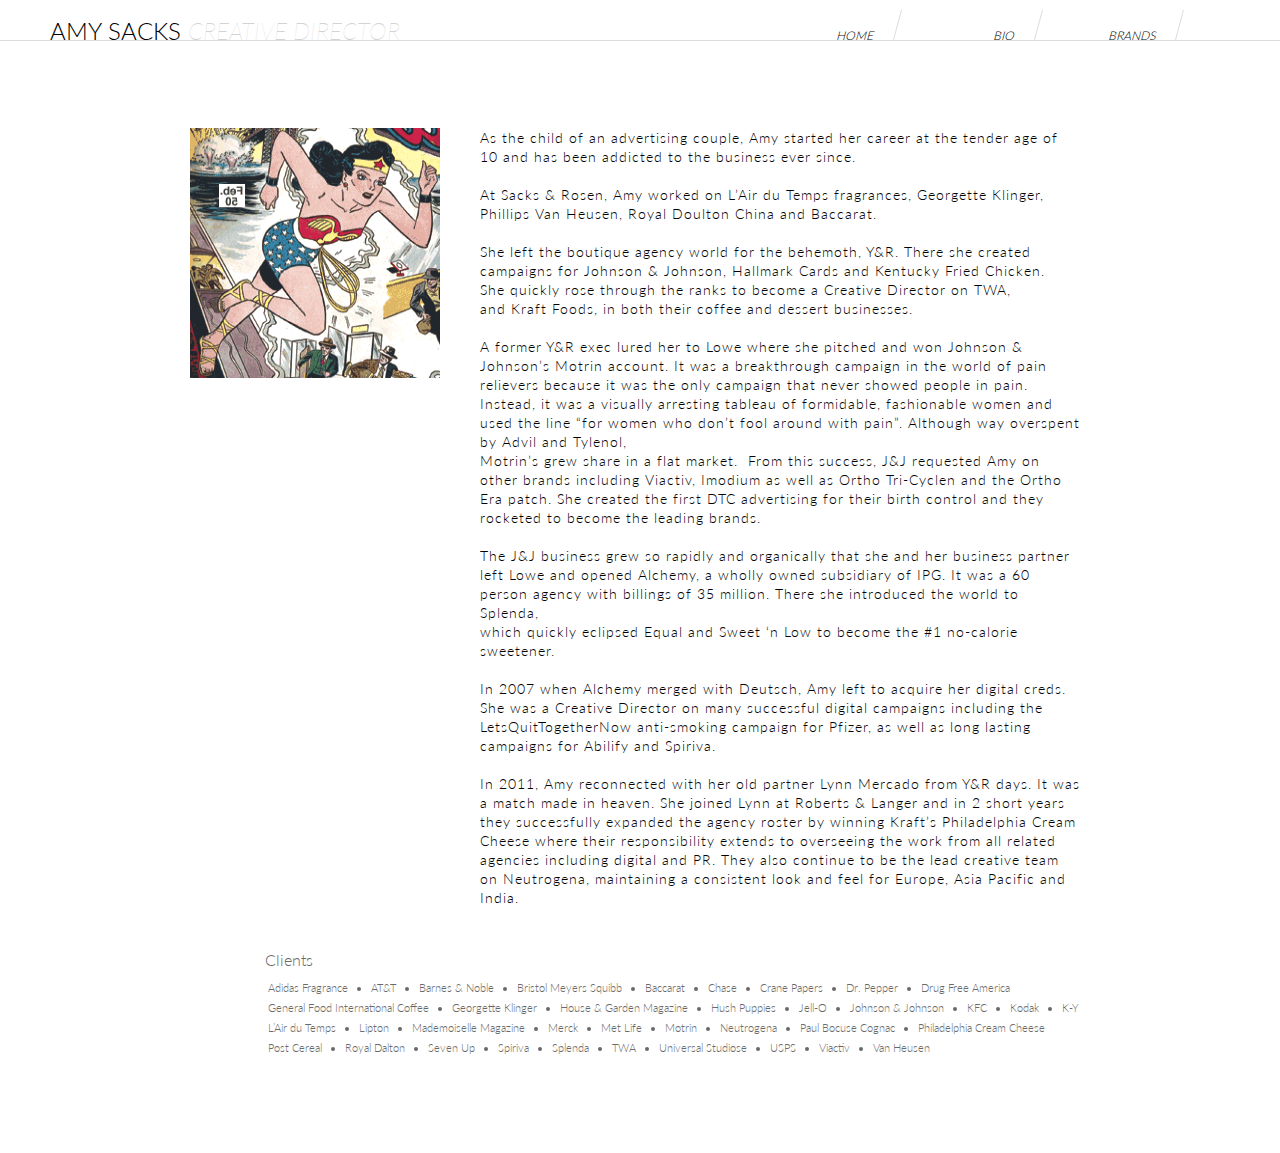
==== about.html @ 2fc03577 "add bio + linkage" ====
<!DOCTYPE html>
<html lang="en">
	<head>
		
		<link href="css/template.css" rel="stylesheet" />
		<link href="css/work.css" rel="stylesheet" />
		<link href="css/about.css" rel="stylesheet" />
		<link href="css/nav.css" rel="stylesheet" />

		<meta charset="utf-8" />
		<meta name="viewport" content="width=device-width, initial-scale=1, maximum-scale=1" />

		<link href="intention/examples/grid/css/responsivegrid.css" rel="stylesheet" />
		<link href='http://fonts.googleapis.com/css?family=Open+Sans+Condensed:300' rel='stylesheet' type='text/css'>
		<link href='http://fonts.googleapis.com/css?family=Lato:100,300,400,100italic,300italic' rel='stylesheet' type='text/css'>

		<script src="intention/test/vendor/underscore.js"></script>
	    <script src="intention/test/vendor/jquery.js"></script>
	    <script src="intention/intention.js"></script>
	    <script src="intention/context.js"></script>
		
	</head>

	<body in data-in-base-class="" class="standard" data-in-tablet-class="tablet" data-in-standard-class="standard" data-in-mobile-class="mobile">

		<div class="fullwide ux theme grid col10wide colum" 
		in
		data-in-base-class="ux theme grid colum"
		data-in-mobile-class="col3wide" 
		data-in-tablet-class="col6wide" 
		data-in-standard-class="col10wide" 
		>

		 <div class="topNav"
		in
		data-in-mobile-class="topNavM" 
		data-in-tablet-class="topNavT"
		data-in-standard-class="topNav" >
			<div class="title">Amy Sacks  <span>Creative Director  </span></div>
				

				<ul>

					<li><a href="index.html">home</a></li>
					
					<li><a href="/AmySacks/about.html">bio</a></li>
					
					<li in onmouseover="drop();"
					data-in-mobile-onmouseover="dropM();" 
					data-in-tablet-onmouseover="drop();"
					data-in-standard-onmouseover="drop();">brands</li>

					

				</ul>
				<div class="dropDown">
					<ul>
					
						<li><a href="/AmySacks/Barnes&Noble.html">Barnes & Noble</a></li>		
						<li><a href="/AmySacks/Philadelphia.html">Philadelphia</a></li>				
						<li><a href="/AmySacks/neutrogena.html">Neutrogena</a></li>					
						<li><a href="/AmySacks/ky.html">K-Y</a></li>				
						<li><a href="/AmySacks/chase.html">Chase</a></li>					
						<li><a href="/AmySacks/Splenda.html">Splenda</a></li>
						
					</ul>
				</div>
			</div>


			<div class="about"
			in
			data-in-base-class="about"
			data-in-base-onmouseover="rise();"
			data-in-mobile-class="mAbout" 
			data-in-mobile-onmouseover="riseM();" 
			data-in-tablet-class="tAbout" 
			>
				<div class="biopic"></div>
				<!-- <div class="contact">Contact<br><br>Lmercado1@aol.com</div> -->

				<div class="fullText">

					As the child of an advertising couple, Amy started her career at the tender age of 10 and has been addicted to the business ever since. 

					<br><br>
					At Sacks & Rosen, Amy worked on L’Air du Temps fragrances, Georgette Klinger, Phillips Van Heusen, Royal Doulton China and Baccarat.  

					<br><br>
					She left the boutique agency world for the behemoth, 
					Y&R. There she created campaigns for Johnson & Johnson, Hallmark Cards and Kentucky Fried Chicken.<br> She quickly rose through the ranks to become a Creative Director on TWA,<br> and Kraft Foods, in both their coffee and dessert businesses.
 
					<br><br>
					A former Y&R exec lured her to Lowe where she pitched and won Johnson & Johnson’s Motrin account. It was a breakthrough campaign in the world of pain relievers because it was the only campaign that never showed people in pain. Instead, it was a visually arresting tableau of formidable, fashionable women and used the line “for women who don’t fool around with pain”. Although way overspent by Advil and Tylenol,<br> Motrin’s grew share in a flat market.  From this success, J&J requested Amy on other brands including Viactiv, Imodium as well as Ortho Tri-Cyclen and the Ortho Era patch. She created the first DTC advertising for their birth control and they rocketed to become the leading brands.

					<br><br>
					The J&J business grew so rapidly and organically that she and her business partner <br>left Lowe and opened Alchemy, a wholly owned subsidiary of IPG. It was a 60 person agency with billings of 35 million. There she introduced the world to Splenda,<br> which quickly eclipsed Equal and Sweet ‘n Low to become the #1 no-calorie sweetener. 

					<br><br>
					In 2007 when Alchemy merged with Deutsch, Amy left to acquire her digital creds.<br> She was a Creative Director on many successful digital campaigns including the LetsQuitTogetherNow anti-smoking campaign for Pfizer, as well as long lasting campaigns for Abilify and Spiriva.
					
					<br><br>
					In 2011, Amy reconnected with her old partner Lynn Mercado from Y&R days. It was a match made in heaven. She joined Lynn at Roberts & Langer and in 2 short years they successfully expanded the agency roster by winning Kraft’s Philadelphia Cream Cheese where their responsibility extends to overseeing the work from all related agencies including digital and PR. They also continue to be the lead creative team on Neutrogena, maintaining a consistent look and feel for Europe, Asia Pacific and India.
					
				</div>

				<div class="clients">Clients

					<ul>
						<div class="bruta"></div>
						<li class="no-disc">Adidas Fragrance</li>
						<li>AT&T</li>
						<li>Barnes & Noble</li>
						<li>Bristol Meyers Squibb</li>
						<li>Baccarat</li>
						<li>Chase</li>
						<li>Crane Papers</li>
						<li>Dr. Pepper</li>
						<li class="no-disc">Drug Free America</li>
						<li>General Food International Coffee</li> 
						<li>Georgette Klinger</li>  
						<li>House & Garden Magazine</li>
						<li>Hush Puppies</li>
						<li>Jell-O</li>
						<li>Johnson & Johnson</li>
						<li>KFC</li>
						<li>Kodak</li>
						<li class="no-disc">K-Y</li>
						<li>L’Air du Temps</li>
						<li>Lipton</li>
						<li>Mademoiselle Magazine</li>
						<li>Merck</li>  
 						<li>Met Life</li> 
						<li>Motrin</li>
						<li>Neutrogena</li>
						<li>Paul Bocuse Cognac</li>
						<li>Philadelphia Cream Cheese </li>
						<li class="no-disc">Post Cereal</li>
						<li>Royal Dalton</li>
						<li>Seven Up</li>
						<li>Spiriva</li>
						<li>Splenda</li>
						<li>TWA</li>
						<li>Universal Studiose</li>
						<li>USPS</li>
						<li>Viactiv</li>
						<li>Van Heusen</li>
					</ul>

					<div class="blocker"></div>

					<!-- <ul>
						<li>Adidas Fragrance</li>
						<li>Amtrak</li>
						<li>AT&T</li>
						<li>beauty.com</li>
						<li>Bristol Meyers Squibb</li>
						<li>Buick</li>
						<li>Caress</li>
						<li>GM</li>
						<li>Hunter Douglas</li>
						<li>Hush Puppies</li>
						<li>Jell-O</li>
						<li>Jergens</li>
						<li>Johnson & Johnson</li>
						<li>KFC</li>
						<li>Lee Jeans</li>
						<li>Lipton Iced Tea</li>
						<li>Lorillard Anti-Smoking Campaign</li>
						<li>Loro Piana</li>
						<li>Lycra</li>
						<li>Merck</li>
						<li>Met Life</li>
						<li>MicroCotton</li>
						<li>Milk</li>
						<li>Neutrogena</li>
						<li>o.b. tampons</li>
						<li>Pillsbury</li>
						<li>Piz Buin</li>
						<li>President Cheese</li>
						<li>Progressive Auto Insurance</li>
						<li>Stetson</li>
						<li>3 Musketeers</li>
						<li>Smith Barney</li>
						<li>Time Magazine</li>
						<li>Tropicana</li>
						<li>Universal Studios</li>
						<li>Verizon</li>
						<li>Weight Watchers</li>
					</ul> -->

				</div>
				

			</div>



		</div>


	<script src="js/slide.js" type="text/javascript"></script>




	</body>

</html>
---- css/template.css ----
@font-face {
font-family: HelveticaNeue-Light;
src: url("css/HelveticaNeue-UltraLight.otf") format("opentype");
}
body {
	width: 100%;
	height: 100%;
	position: absolute;
	top: 0px;
	left: 0px;
	background: white;
}
.container {
	width: 100%;
	height: 800px;
	position: absolute;
	top: 100px;
}

.brandWork {
	padding-left: 20px;
	width: 900px;
	position: absolute;
	left: -450px;
	margin-left: 50%;
	background: white;
	height: auto;
	min-height: 800px;
}

.brandWork .brand_title {
	font-family: 'Lato', sans-serif;
	font-weight: 300;
	font-size: 24px; 
	margin-bottom: 20px;
	width: 100%;
}

.brandWork .brand_title:hover {
	color: darkgrey;
	-webkit-transition: all 0.5s ease;
	-moz-transition: all 0.5s ease;
	-opera-transition: all 0.5s ease;
}

.brandWork .main {
	padding-top: 0px;
	/*border: 1px solid blue;*/
	width: auto;
	float: left;
	margin-right: 5%;
}


.main img {
	/*width: auto;*/
	/*border: 1px solid gainsboro;*/
}


.brandWork .subright {
	/*padding-top: 10px;*/
	/*padding-left: 40px;*/
	/*border-left: 1px dashed gainsboro;*/
	width: 20%;
	float: left;
	height: 430px;
}

.brandWork .subright img {
	/*width: 200px;*/
	height: auto;
	margin-bottom: 20px;
	margin-right: 20%;
	border: 1px solid gainsboro;
}

.brandWork #chase  {
	
	width: 350px;
	float: left;
	height: 430px;
}

.brandWork #chase img  {
	/*width: 150px;*/
	height: auto;
	margin-bottom: 20px;
	margin-right: 20px;
	border: 1px solid gainsboro;
}

.brandWork .subbottom {
	margin-top: 20px;
	padding-top: 20px;
	padding-bottom: 40px;
	/*border-top: 1px dashed black;*/
	width: 100%;
	float: left;
	height: auto;
}

.brandWork .subbottom img {
	margin-right: 20px;
	/*width: 250px;*/
	height: auto;
}

.brandWork #rule {
	border: 1px solid gainsboro;
}

.brandWork .subbottom .digital{
	vertical-align: top;
	/*height: 169px!important;
	width: auto;*/
}

.brandWork .digital img {
	margin-right: 20px;
	/*width: 450px;*/
	height: auto;
}

p {
	display: none;
}

/*TABLET */

 .containT {
	width: 100%;
	height: 800px;
	position: absolute;
	top: 100px;
	padding-left: 0px;
}

.containT p {
	display: block;
}

.brandWorkT {
	width: 560px;
	position: absolute;
	left: -280px;
	margin-left: 50%;
	background: white;
	height: 800px;
	min-height: 800px;
}

.brandWorkT .brand_title {
	font-family: 'Lato', sans-serif;
	font-weight: 300;
	font-size: 24px; 
	margin-bottom: 20px;
	width: 100%;
	color: black;
}


.brandWorkT .main {
	padding-top: 0px;
	width: auto;
	float: left;
	margin-bottom: 80px;
}

.brandWorkT .main iframe {
	height: 350px;
	width: 500px;
	border: 1px solid gainsboro;
}

.brandWorkT .main img {
	width: auto;
	width: 500px;
	border: 1px solid gainsboro;
}


.brandWorkT .subright {
	width: 500px;
	float: left;
	height: auto;
	border-top: 1px solid gainsboro;
	padding-top: 40px;
	margin-bottom: 40px;
}

.brandWorkT .subright p{
	font-size: 20px;
	position: absolute;
	margin-top:-70px;
	right: 90px;
	font-style: italic;
	color: gainsboro;
}

.brandWorkT .subright img {
	width: 144px;
	float: left;
	margin-right: 20px;
	margin-bottom: 0px;	
	border: 1px solid gainsboro;
}

.brandWorkT #chase  {
	width: 500px;
	
	height: auto;
	border-top: 1px solid gainsboro;
	padding-top: 40px;
	margin-bottom: 40px;
}

.brandWorkT #chase img  {
	width: 144px;
	float: right;
	margin-right: 20px;
	margin-bottom: 80px;	
	border: 1px solid gainsboro;
}

.brandWorkT .subbottom {
	margin-top: 40px;
	padding-top: 40px;
	padding-bottom: 40px;
	border-top: 1px solid gainsboro;
	width: 500px;
	float: left;
	height: auto;
}

.brandWorkT .subbottom img {
	margin-right: 19px;
	margin-bottom: 40px;
	width: 144px;
	height: auto;
}

.brandWork #rule {
	border: 1px solid gainsboro;
}

.brandWorkT .subbottom .digital{
	width: 400px;
	height: auto !important;
	margin-right: 0px;
}

.brandWorkT img .digital{
	margin-right: 0px!important;
	width: 450px;
	height: auto;
}

.brandWorkT .subbottom p{
	font-size: 20px;
	position: absolute;
	margin-top:-180px;
	right: 90px;
	font-style: italic;
	color: gainsboro;
}


/*MOBILE */

 .containM {
	width: 100%;
	height: 800px;
	position: absolute;
	top: 30px;
	padding-left: 0px;
	background: white;
	padding-top: 80px;
	z-index: 0;
}

.containM p {
	display: block;
}

.brandWorkM {
	width: 300px;
	position: absolute;
	left: -182px;
	margin-left: 50%;
	/*border: 1px solid lavender;*/
	background: white;
	height: auto;
	min-height: 800px;
}

.brandWorkM .brand_title {
	font-family: 'Lato', sans-serif;
	font-weight: 300;
	font-size: 18px; 
	margin-bottom: 20px;
	margin-left: 20px;
	width: 100%;
	color: black;
}

.brandWorkM .main {
	padding-top: 0px;
	width: auto;
	float: left;
	margin-bottom: 0px;
}


.brandWorkM  .main img {
	width: 320px;
	border: 1px solid gainsboro;
	margin-bottom: 20px;
}

.brandWorkM  .main iframe {
	height: 250px;
	width: 320px;
	border: 1px solid gainsboro;
	margin-bottom: 20px;
}


.brandWorkM .subright {
	width: 100%;
	float: left;
	height: auto;
	padding-top: 0px;
	margin-bottom: 0px;
}

.brandWorkM .subright p{
	font-size: 20px;
	position: absolute;
	margin-top:-70px;
	right: 90px;
	font-style: italic;
	color: gainsboro;
}

.brandWorkM .subright img {
	width: 320px !important;
	float: left;
	margin-right: 0px;
	margin-bottom: 20px;	
	border: 1px solid gainsboro;
}



.brandWorkM .subbottom {
	width: 100%;
	float: left;
	height: auto;
	padding-top: 0px;
	margin-bottom: 0px;
	margin-top: 0px;
}

.brandWorkM .subbottom img {
	width: 320px !important;
	float: left;
	margin-right: 0px;
	margin-bottom: 20px;	
	border: 1px solid gainsboro;
}


.brandWorkM p{
	display: none;
}
---- css/work.css ----
.sideNav {
	top: 13%;
	width: 170px;
	/*background: lavender;*/
	border-right: 1px dashed lightgrey;
	 
	position: fixed;
	margin-left: 50%;
	left: -620px;
}

.work {

	font-family: 'HelveticaNeue-UltraLight', 'Helvetica Neue UltraLight', 'Helvetica Neue', Arial, Helvetica, sans-serif; font-weight: 100; letter-spacing: 1px;
   	font-weight: 150;

	width: 880px;
	height: auto;
	position: absolute;
	margin-top: 7%;
	margin-left: 50%;
	left: -460px;
	
	/*border: 1px solid grey;*/
}

#gridMod {

	width: 250px;
	height: 150px;
	float: left;
	margin-left: 40px;
	margin-bottom: 100px;

}

#gridMod img {
	width:250px;
	height: 150px;
	opacity: 0.8;
	border: 1px solid lightgrey;
}


#gridMod img:hover {
	
	/*border: 1px solid black;*/
	color: black;
	opacity: 1;
	-webkit-transition: opacity 0.5s ease;
	-moz-transition: opacity 0.5s ease;
	-opera-transition: opacity 0.5s ease;
}

#gridMod a {
	
	text-decoration: none;
	width: 250px;
	color: black;
	font-size: 28px;
	opacity: 1;
	text-align: center;
	position: absolute;

}

/***************Tablet*****************/

.tWork {

	width: 650px;
	height: auto;
	position: absolute;
	margin-top: 80px;
	margin-left: 50%;
	left: -325px;
	/*border: 1px solid lavender;*/
}

.tWork #gridMod {

	width: 200px;
	height: 112px;
	/*border: 1px solid seagreen;*/
	float: left;
	margin-left: 10px;
	margin-bottom: 60px;
}

.tWork #gridMod img {

	width: 200px;
	height: 112px;

}

.tWork #gridMod a {
	position: absolute;
	width: 200px;
	margin-top: 0px;
	font-size: 22px;
	text-align: center;
}

/****************Mobile*****************/

.mWork {

	width: 250px;
	height: auto;
	position: absolute;
	margin-top: 40px;
	margin-left: 50%;
	left: -125px;
	/*border: 1px solid lavender;*/
}

.mWork #gridMod {

	width: 250px;
	height: 150px;
	/*border: 1px solid black;*/
	float: left;
	margin-left: 0px;
	margin-bottom: 100px;
}

.mWork #gridMod a {

	text-decoration: none;
	width: 250px;
	color: black;
	font-size: 22px;
	opacity: 1;
	text-align: center;
	position: absolute;

}
---- css/about.css ----
.about {

	font-family: 'Lato', sans-serif;
	font-weight: 300;
   	line-height: 14px;
	width: 900px;
	height: auto;
	position: absolute;
	top: 12%;
	margin-left: 50%;
	left: -470px;
	padding: 20px;

}

.biopic {
	
	width:250px;
	height: 250px;
	background-size: 250px 250px;
	background-image:url(ww.png);
	float: left;
}

.contact {
	
	font-family: font-family: 'HelveticaNeue-UltraLight', 'Helvetica Neue UltraLight', 'Helvetica Neue', Arial, Helvetica, sans-serif; font-weight: 100; letter-spacing: 1px;
	position: absolute;
	top: 200px;
	width: 250px;
	height: 100px;
	color: #A8A8A8 ;
	font-size: 11px;
	text-align: right;
	float: left;
}


.fullText{
	
	width: 600px;
	height: auto;
	font-size: 14px;
	float: left;
	margin-left: 40px;
	letter-spacing: 1px;
	line-height: 19px;
}

.clients{
	
	margin-left: 75px;
	width: 88%;
	height: 200px;
	position: absolute;
	margin-top: 550px;
	top: 36%;
	color: dimgrey;
	list-style: disc !important;
}

.clients ul {
	
	margin-left: -60px;
	font-size: 11px;
	list-style: disc !important;
}

.clients ul li {
	
	line-height: 20px;
	float: left;
	margin-left: 23px;
	list-style-type: disc !important;
}

li .no-disc{

	padding-left: 0px;
	list-style-type: none !important;
}

.bruta {
	height: 120px;
	width: 10px;
	position: absolute;
	margin-left: 5px;
	z-index: 1;
	background: white;
	/*border: 1px solid tomato;*/
}

/****************Tablet*****************/

.tAbout {

	/*border:1px solid seagreen;*/
	width: 100%;
	height: auto;
	position: absolute;
	padding: 20px;
	left: 0px;
	margin-left: 0px;
	padding-left: 8%;
}

.tAbout .biopic {
	
	width:250px;
	height:250px;
	background-image:url(ww.png);
	float: left;
}

.tAbout .contact {
	
	position: relative;
	top: 0px;
	margin-left: 20px;
	width: 50px;
	height: 165px;
	font-size: 11px;
	text-align: left;
	line-height: 8px;
	float: left;

}

.tAbout .fullText{
	
	width: 85%;
	height: auto;
	font-size: 14px;
	float: left;
	margin-left: 0px;
	margin-top: 20px;
	/*border: 1px solid lavender;*/
}

.tAbout .clients {
	
	width: 70%;
	height: 200px;
	position: absolute;
	top: 650px;
	left: 20px;
	/*padding-right: 20px;*/
	word-wrap: break-word;
}

.tAbout .clients ul {
	padding-left: 0px;
}

.tAbout li {
	 list-style-type: circle;
}


/****************Mobile*****************/

.mAbout {

	/*border:1px solid seagreen;*/
	width: 89%;
	height: auto;
	position: absolute;
	padding-top: 0px;
	left: 0px;
	margin-left: 0px;
	padding-left: 8%;
	margin-top: 80px;
}

.mAbout .biopic {
	
	width:250px;
	height:250px;
	background-image:url(ww.png);
	float: left;
	margin-left: 10px;
	margin-top: -40px;
}

.mAbout .contact {
	
	position: absolute;
	top: 150px;
	margin-left: 0px;
	width: 50px;
	height: 165px;
	font-size: 11px;
	text-align: left;
	line-height: 8px;
	float: left;

}

.mAbout .fullText{
	
	width: 95%;
	height: auto;
	font-size: 12px;
	float: left;
	margin-left: 0px;
	margin-top: 40px;
	/*border: 1px solid lavender;*/
}

.mAbout .clients {
	
	width: 75%;
	height: 300px;
	position: absolute;
	bottom: -340px !important;
	top: auto;
	left: 0px;
	word-wrap: break-word;
}

.mAbout .clients ul {
	padding-left: 0px;
}

.mAbout li {
	 list-style-type: none;
}

.mAbout .blocker {
	height: 100px;
	width: 20px;
	background: 1px solid tomato;
	background: white;
	bottom: 50px;
	left: -60px;
	position: absolute;
}
---- css/nav.css ----
.topNav {
	width: 100%;
	height: 40px;
	position: absolute;
	top: 0px;
	font-family: 'Lato', sans-serif;
	font-weight: 300;
	font-size: 12px; 
   	background: white;
   	border-bottom: 1px solid gainsboro;
   	z-index: 1;
   	background: white;
}

.topNav ul {
	text-decoration: none;
	position: absolute;
	right:100px;
	top: 10px;
	margin: 0px;
	text-transform: uppercase;
	z-index: 2;
}

.topNav ul li {
	display: inline;
	position: absolute;
	height: 30px;
	width: auto;
	min-width: 120px;
	color: black;
	position: relative;
	float: left;
	text-align: right;
	padding-right: 20px;
	border-right: 1px solid gainsboro;
	line-height: 52px;
	/*background: tomato;*/
	 -webkit-transform: skew(-15deg); 
}

.topNav ul li a {

	text-decoration: none;
	color: black;
	
}

.topNav li :hover {
	color: #A8A8A8!important ;
}

.topNav li a:hover {
	color: #A8A8A8!important ;
}

.topNav .dropDown  {
	/*display: none;*/
	position: absolute;
	height: 30px;
	text-decoration: none;
	width: 100%;
	top: -200px;
	font-size: 12px;
	text-align: left !important;
	z-index: 0;
	background: whitesmoke;
	-webkit-transition: all 1s ease;
	-moz-transition: all 1s ease;
	-opera-transition: all 1s ease;

}

.topNav .dropDown ul{
	top: 0px;
	right: 60px;

}

.topNav .dropDpwn ul li {
	border-right: 1px solid white !important;
	color: red;
}


.topNav .dropDown ul a{
	color: black;

}

.title {
	position: absolute;
	width: 100%;
	height: 40px;
	top: 0px;
	left: 0px;
	padding-left: 50px;
	background: white;
	font-family: 'Lato', sans-serif;
	text-transform: uppercase;
	font-weight: 300; 
   	font-size: 24px;
   	z-index: 1;
   	line-height: 61px;
}

.title span {
	color: lightgrey;
	font-weight: 100; 
	font-style: italic;
}


/*TABLET*/


.topNavT{
	width: 100%;
	height: 40px;
	position: absolute;
	top: 0px;
	font-family: 'Lato', sans-serif;
	font-weight: 300;
	font-size: 12px; 
   	background: white;
   	border-bottom: 1px solid gainsboro;
   	z-index: 1;
   	background: white;
}

.topNavT ul {
	text-decoration: none;
	position: absolute;
	right:20px;
	top: 10px;
	margin: 0px;
	text-transform: uppercase;
	z-index: 2;
}

.topNavT ul li {
	display: inline;
	position: absolute;
	height: 30px;
	width: auto;
	min-width: 60px;
	color: black;
	position: relative;
	float: left;
	text-align: right;
	padding-right: 20px;
	border-right: 1px solid gainsboro;
	line-height: 52px;
	/*background: tomato;*/
	 -webkit-transform: skew(-15deg); 
}

.topNavT ul li a {

	text-decoration: none;
	color: black;
	
}

.topNavT li a:hover {
	color: #A8A8A8!important ;
}

.topNavT .dropDown  {
	/*display: none;*/
	position: absolute;
	max-height: 30px;
	text-decoration: none;
	width: 100%;
	/*top: -200px;*/
	font-size: 10px;
	text-align: left !important;
	z-index: 0;
	background: whitesmoke;
	-webkit-transition: all 2s ease;
	-moz-transition: all 2s ease;
	-opera-transition: all 2s ease;

}

.topNavT .dropDown ul{
	top: 0px;
	right: 0px;

}

.topNavT .dropDpwn ul li {
	border-right: 1px solid white !important;
	color: red;
	width: 50px;
}


.topNavT .dropDown ul a{
	color: black;

}

.topNavT .title {
	position: absolute;
	width: 100%;
	height: 40px;
	top: 0px;
	left: 0px;
	padding-left: 20px;
	background: white;
	font-family: 'Lato', sans-serif;
	text-transform: uppercase;
	font-weight: 300; 
   	font-size: 18px;
   	z-index: 1;
   	line-height: 67px;
}


.title span {
	color: lightgrey;
	font-weight: 100; 
	font-style: italic;
}


/*MOBILE*/


.topNavM{
	width: 100%;
	height: 40px;
	position: absolute;
	top: 0px;
	left: 0px;
	font-family: 'Lato', sans-serif;
	font-weight: 300;
	font-size: 12px; 
   	background: white;
   	border-bottom: 1px solid gainsboro;
   	z-index: 2;

}

.topNavM ul {
	text-decoration: none;
	position: absolute;
	margin: 0px;
	left: 0px;
	text-transform: uppercase;
	z-index: 2;
	height: 20px;
	width: 100%;
	margin-left: -40px !important;
	top: 40px;
	list-style-type: none;
	border-bottom: 1px solid white;
	background: gainsboro;
	text-align: right;

}

.topNavM ul li {
	display: inline;
	text-decoration: none;
	position: absolute;
	color: black;
	position: relative;
	/*float: left;*/
	text-align: right;
	padding-right: 10px;
	width: 30px;
	line-height: 20px;
	font-style: italic;

	
}

.topNavM ul li a {

	text-decoration: none;
	color: black;
	margin-left: 20px;
	
}

.topNavM li a:hover {
	color: #A8A8A8!important ;
}

.topNavM .dropDown  {
	position: absolute;
	text-decoration: none;
	position: absolute;
	top: -200px;
	z-index: 1;
	height: 181px;
	width: 100%;
	-webkit-transition: all 2s ease;
	-moz-transition: all 2s ease;
	-opera-transition: all 2s ease;
}

.topNavM .dropDown ul{
	margin-top:0px;
	width: 100%;
	height: auto;
	padding-top: 10px;

}

.topNavM .dropDown ul li {
	border-right: 1px solid white !important;
	color: red;
	width: 100%;
	background: gainsboro;
	height: 30px;
	display: list-item!important;
	text-align: left;
}


.topNavM .dropDown ul a{
	color: black;

}


.topNavM .title {
	position: absolute;
	width: 100%;
	height: 40px;
	top: 0px;
	left: 0px;
	padding-left: 20px;
	background: white;
	font-family: 'Lato', sans-serif;
	text-transform: uppercase;
	font-weight: 300; 
   	font-size: 16px;
   	z-index: 2;
   	line-height: 67px;
}

.topNavM .title span {
	color: grey;
	font-weight: 100; 
	font-style: italic;
}
---- intention/examples/grid/css/responsivegrid.css ----
/* global */
body {
	margin: 0;
}

/* end global */
/* module styles */
.module {
	display: block;
	overflow: hidden;
}

.module:not(:last-child) {
	margin-bottom: 1rem;
}

.module:before,
.module:after,
.column:before,
.column:after,
.colgroup:before,
.colgroup:after {
	content: "";
	display: block;
	height: 0;
	overflow: hidden;
}

.module:after, 
.column:after, 
.colgroup:after {
	clear: both;
}

/* end module styles */
/* component styles */
/* end component styles */
/* grid */
.column {
	float: left;
	margin-left: 1.15%;
	/* Margin in a 10-col  */
}

.column:first-child {
	margin-left: 0 !important;
}

.column + .column:last-child {
	float: right; /* <- makes alignment look neater */
	margin-left: 0 !important; /* <- reduces likelihood of inadvertent wrapping */
}

.col10wide {
	width: 100%;
}

.col9wide {
	width: 89.9%;
}

.col8wide {
	width: 79.7%;
}

.col7wide {
	width: 69.6%;
}

.col6wide {
	width: 59.54%;
}

.col5wide {
	width: 49.4%;
}

.col4wide {
	width: 39.3%;
}

.col3wide {
	width: 29.17%;
}

.col2wide {
	width: 19.06%;
}

.col1wide {
	width: 8.96%;
}

.placeholder {
	display: none !important;
}

/* Inside a col6wide */
.col6wide .colgroup > .col3wide {
	width: 49.1%;
}

.col6wide .colgroup > .col2wide {
	width: 32%;
}

.col6wide .colgroup > .column {
	margin-left: 2%; /* <- This value is larger than it should be. */
}

/* Inside a col4wide */
.col4wide .colgroup > .col2wide {
	width: 48.54%;
}

.col4wide .colgroup > .column {
	margin-left: 2.92%; 
}

.col3wide .column.col3wide {
	margin-left: 0 !important; /* <- No column margins in phone view */
}

/* reset nested columns */
.col1wide > .col1wide,
.col2wide > .col2wide,
.col3wide > .col3wide,
.col4wide > .col4wide,
.col5wide > .col5wide,
.col6wide > .col6wide,
.col7wide > .col7wide,
.col8wide > .col8wide,
.col9wide > .col9wide,
.col10wide > .col10wide,
.col11wide > .col11wide,
.col12wide > .col12wide,
.col13wide > .col13wide,
.col14wide > .col14wide,
.col2wide > .colgroup > .col2wide,
.col3wide > .colgroup > .col3wide,
.col4wide > .colgroup > .col4wide,
.col6wide > .colgroup > .col6wide {
	width: 100%;
}

/* handle non-10-col-based contexts */
.luxury .col14wide,
.tablet .col6wide,
.mobile .col3wide {
	width: 100%;
}

body>.grid {
	background-image: url([data-uri]);
	background-size: 100% 100%;
}

body.tablet>.grid {
	background-size: 168% 168%;
}

body.mobile>.grid {
	background-size: 343% 343%;
}
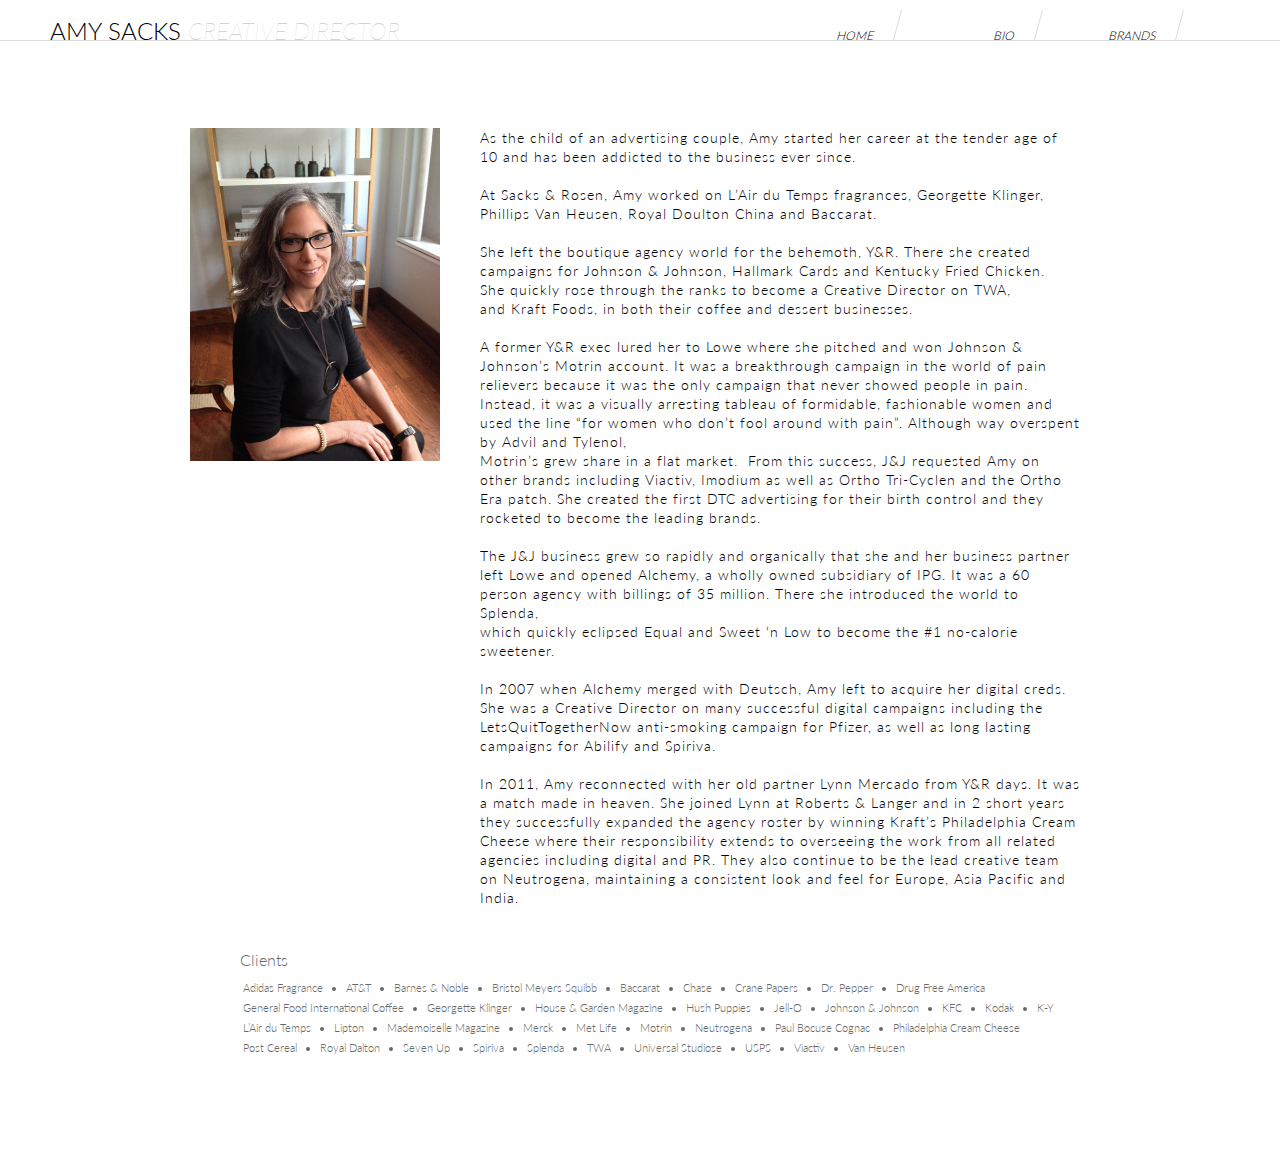
==== commit 7716bd06: "add motrin to nav and index" ====
--- a/about.html
+++ b/about.html
@@ -62,6 +62,7 @@
 						<li><a href="/AmySacks/ky.html">K-Y</a></li>				
 						<li><a href="/AmySacks/chase.html">Chase</a></li>					
 						<li><a href="/AmySacks/Splenda.html">Splenda</a></li>
+						<li><a href="/AmySacks/Motrin.html">Motrin</a></li>
 						
 					</ul>
 				</div>
--- a/css/about.css
+++ b/css/about.css
@@ -18,9 +18,9 @@
 .biopic {
 	
 	width:250px;
-	height: 250px;
-	background-size: 250px 250px;
-	background-image:url(ww.png);
+	height: 333px;
+	background-size: 250px 333px;
+	background-image:url(Amy.jpg);
 	float: left;
 }
 
@@ -51,7 +51,7 @@
 
 .clients{
 	
-	margin-left: 75px;
+	margin-left: 50px;
 	width: 88%;
 	height: 200px;
 	position: absolute;
@@ -109,8 +109,9 @@
 .tAbout .biopic {
 	
 	width:250px;
-	height:250px;
-	background-image:url(ww.png);
+	height: 333px;
+	background-size: 250px 333px;
+	background-image:url(Amy.jpg);
 	float: left;
 }
 
@@ -177,8 +178,9 @@
 .mAbout .biopic {
 	
 	width:250px;
-	height:250px;
-	background-image:url(ww.png);
+	height: 333px;
+	background-size: 250px 333px;
+	background-image:url(Amy.jpg);
 	float: left;
 	margin-left: 10px;
 	margin-top: -40px;
@@ -202,7 +204,7 @@
 	
 	width: 95%;
 	height: auto;
-	font-size: 12px;
+	font-size: 10px;
 	float: left;
 	margin-left: 0px;
 	margin-top: 40px;
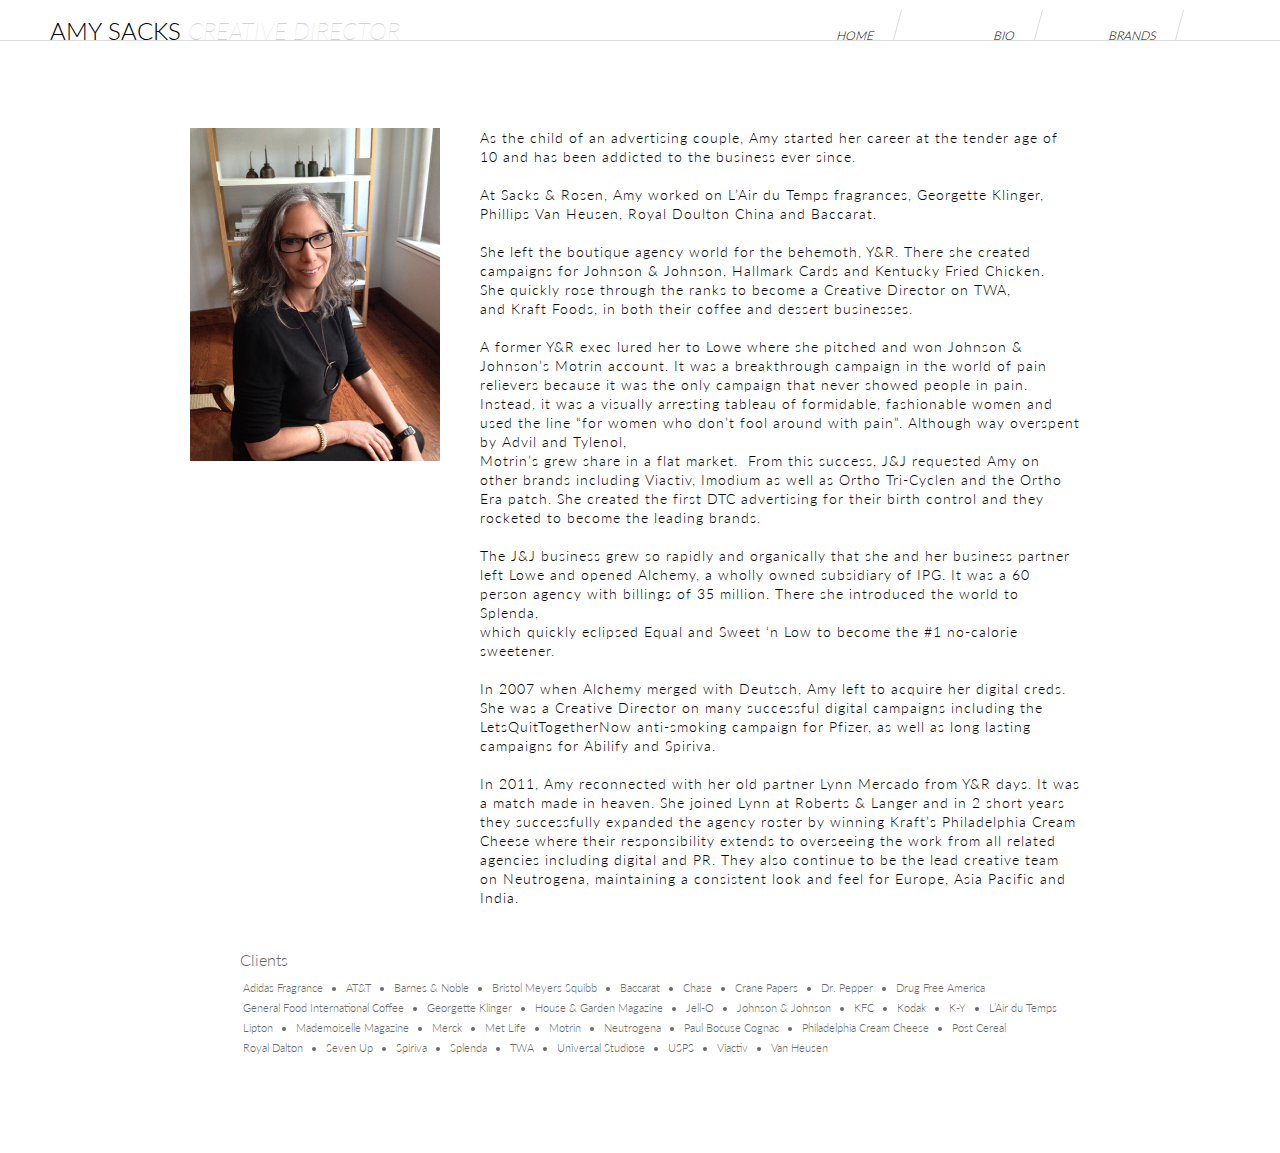
==== commit dcaf6fcf: "make changes to clients" ====
--- a/about.html
+++ b/about.html
@@ -121,7 +121,6 @@
 						<li>General Food International Coffee</li> 
 						<li>Georgette Klinger</li>  
 						<li>House & Garden Magazine</li>
-						<li>Hush Puppies</li>
 						<li>Jell-O</li>
 						<li>Johnson & Johnson</li>
 						<li>KFC</li>
--- a/css/nav.css
+++ b/css/nav.css
@@ -144,7 +144,7 @@
 	position: absolute;
 	height: 30px;
 	width: auto;
-	min-width: 60px;
+	min-width: 40px;
 	color: black;
 	position: relative;
 	float: left;
@@ -173,6 +173,7 @@
 	max-height: 30px;
 	text-decoration: none;
 	width: 100%;
+	height: 30px;
 	/*top: -200px;*/
 	font-size: 10px;
 	text-align: left !important;
@@ -186,14 +187,14 @@
 
 .topNavT .dropDown ul{
 	top: 0px;
-	right: 0px;
+	right: 20px;
 
 }
 
 .topNavT .dropDpwn ul li {
 	border-right: 1px solid white !important;
 	color: red;
-	width: 50px;
+	width: 40px;
 }
 
 
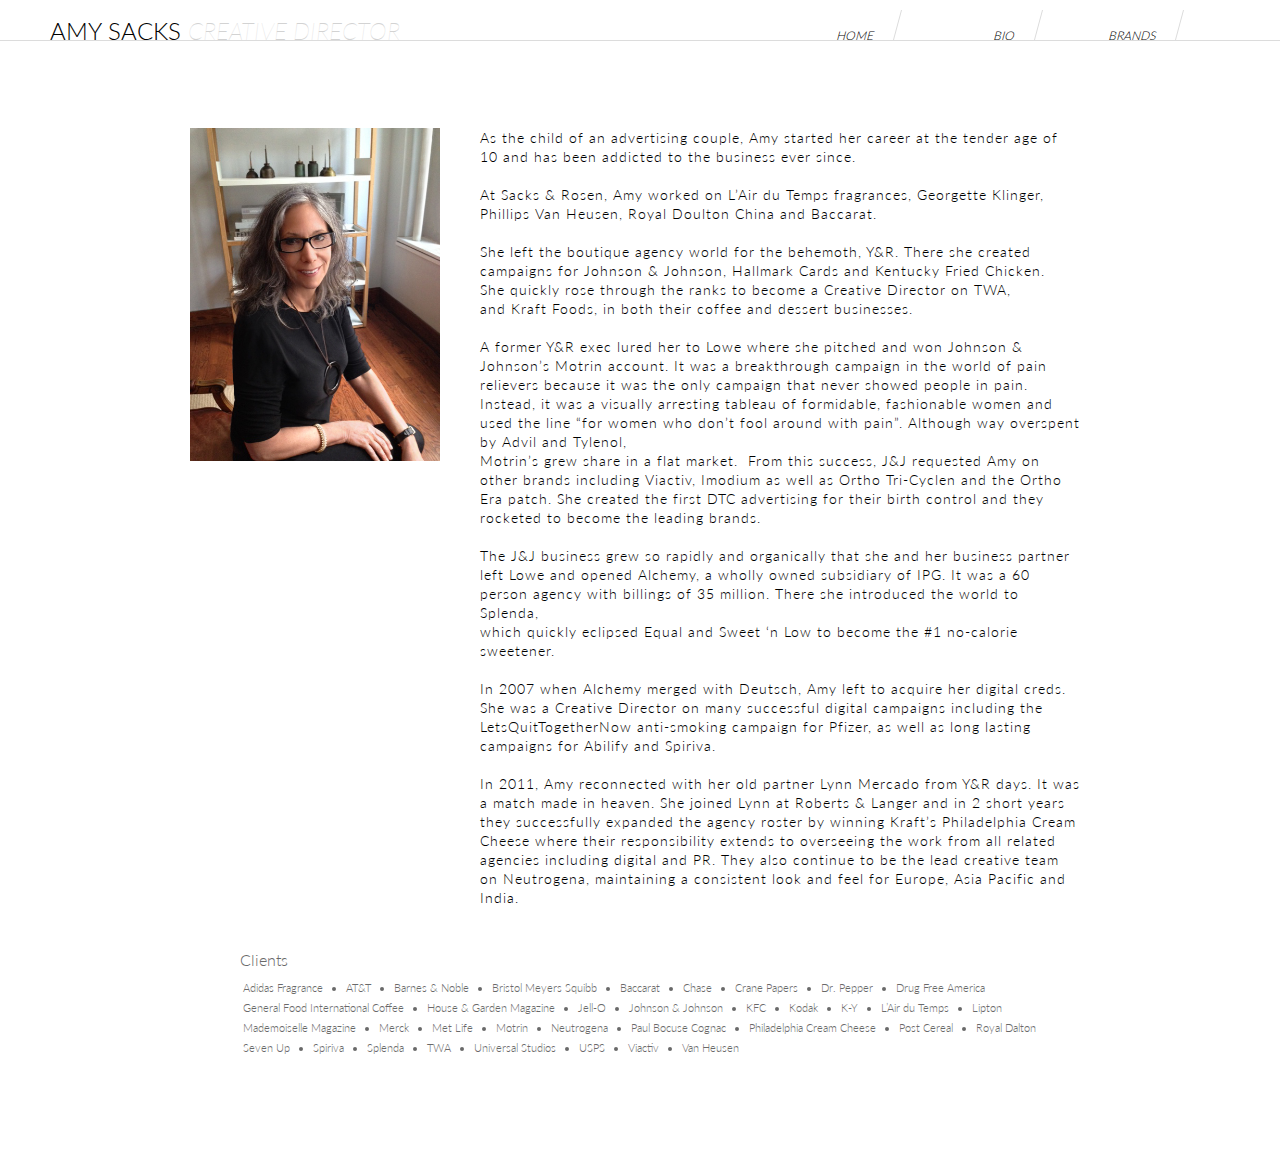
==== commit 011e0165: "drop client" ====
--- a/about.html
+++ b/about.html
@@ -119,7 +119,7 @@
 						<li>Dr. Pepper</li>
 						<li class="no-disc">Drug Free America</li>
 						<li>General Food International Coffee</li> 
-						<li>Georgette Klinger</li>  
+						 
 						<li>House & Garden Magazine</li>
 						<li>Jell-O</li>
 						<li>Johnson & Johnson</li>
@@ -141,7 +141,7 @@
 						<li>Spiriva</li>
 						<li>Splenda</li>
 						<li>TWA</li>
-						<li>Universal Studiose</li>
+						<li>Universal Studios</li>
 						<li>USPS</li>
 						<li>Viactiv</li>
 						<li>Van Heusen</li>
--- a/css/about.css
+++ b/css/about.css
@@ -145,18 +145,28 @@
 	width: 70%;
 	height: 200px;
 	position: absolute;
-	top: 650px;
+	top: 850px;
 	left: 20px;
 	/*padding-right: 20px;*/
 	word-wrap: break-word;
 }
 
 .tAbout .clients ul {
-	padding-left: 0px;
+	padding-left: 15px;
 }
 
 .tAbout li {
 	 list-style-type: circle;
+}
+
+.tAbout .bruta {
+	height: 250px;
+	width: 10px;
+	position: absolute;
+	margin-left: 5px;
+	z-index: 1;
+	background: white;
+	/*border: 1px solid tomato;*/
 }
 
 
@@ -223,7 +233,7 @@
 }
 
 .mAbout .clients ul {
-	padding-left: 0px;
+	padding-left: 20px;
 }
 
 .mAbout li {
@@ -241,14 +251,23 @@
 }
 
 
-
-
-
-
-
-
-
-
-
-
-
+.mAbout .bruta {
+	height: 250px;
+	width: 10px;
+	position: absolute;
+	margin-left: 5px;
+	z-index: 1;
+	background: white;
+	/*border: 1px solid tomato;*/
+}
+
+
+
+
+
+
+
+
+
+
+
